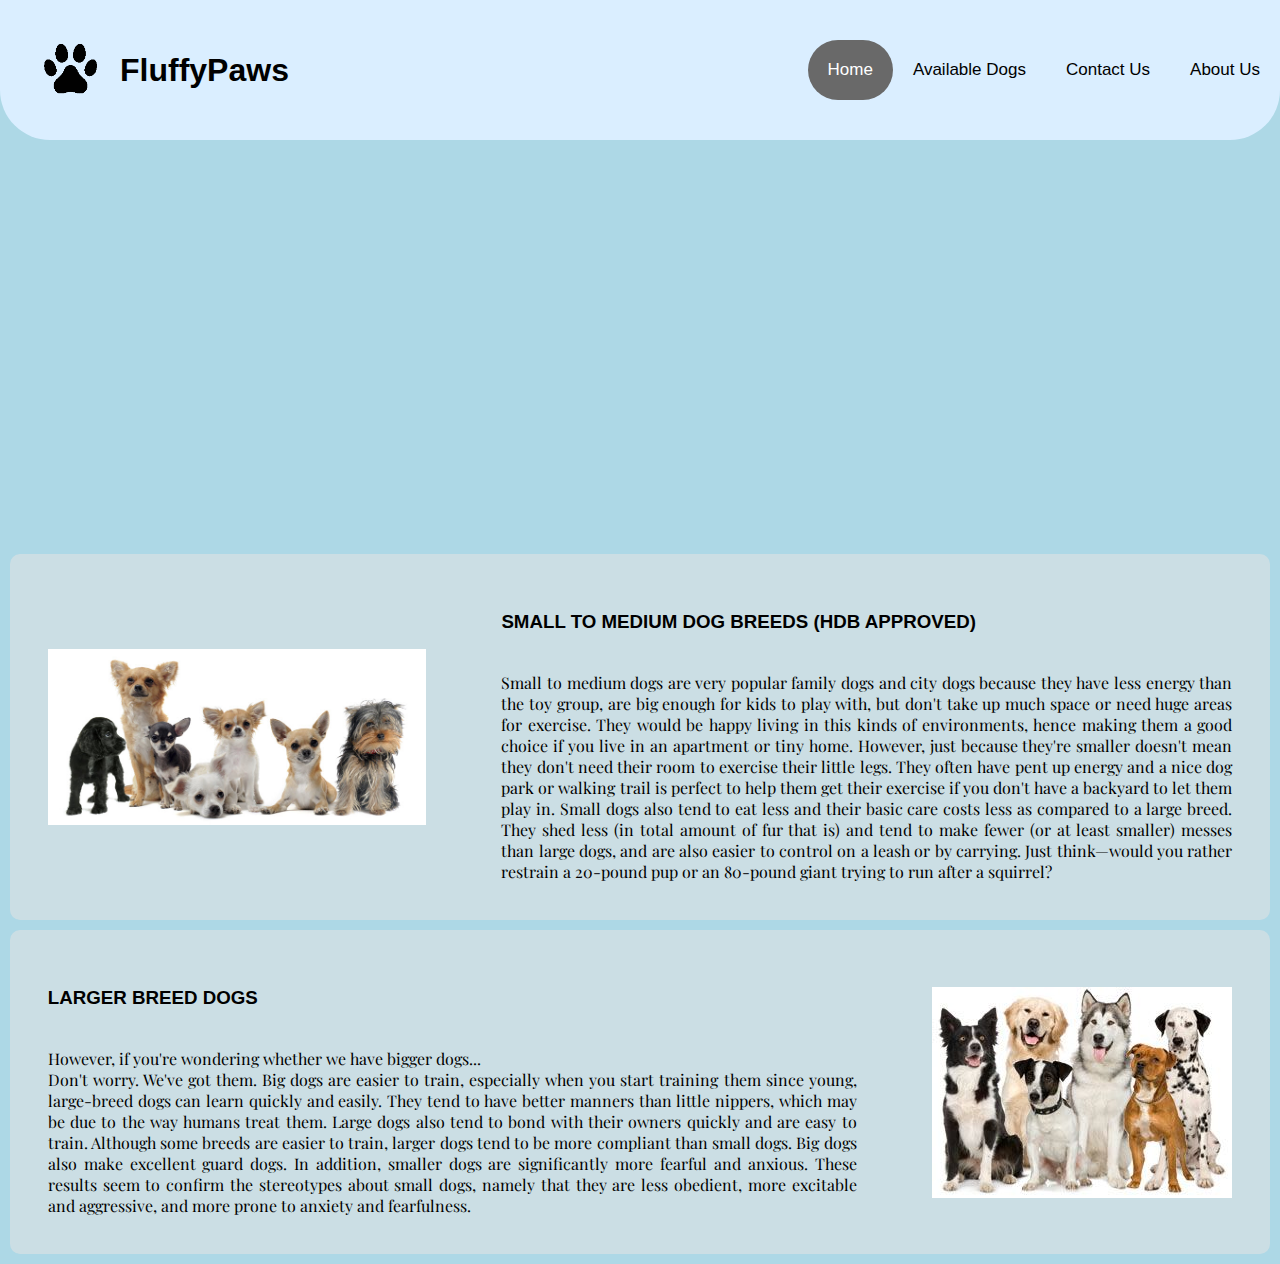
==== pages/index.html @ 92ed2480 "Assignment1" ====
<!DOCTYPE html>
<html lang="en">
  <head>
    <meta charset="UTF-8" />
    <meta name="viewport" content="width=device-width, initial-scale=1.0" />
    <meta http-equiv="X-UA-Compatible" content="ie=edge" />
    <title>FluffyPaws</title>
    <link rel="stylesheet" href="../style.css" />
    <script type="text/javascript" src="../index.js"></script>
    <style>
      @import url('https://fonts.googleapis.com/css2?family=Playfair+Display&display=swap');
    	.tiletext{
        font-family: 'Playfair Display', serif;
    	}
    </style>
  </head>

  <body>
    <div class="headercontainer">
      <header>
        <img src="../images/logo.png" style="height: 100px; width: 100px;">
        <h1>FluffyPaws</h1>
      </header>
      <nav>
        <div class="topnav">
          <a class="active" href="../pages/index.html">Home</a>
          <a href="../pages/availabledogs.html">Available Dogs</a>
          <a href="../pages/contactus.html">Contact Us</a>
          <a href="../pages/aboutus.html">About Us</a>
        </div>
      </nav>
    </div>

    <section>
      <video width="100%" height="400" autoplay>
        <source src="../video/dog.mp4" type="video/mp4">
      </video>
    </section>
    <section>
      <div class="tile">
        <img class="tileimg" src="../images/small.jpg" />
        <div class="tiletext">
          <h3>SMALL TO MEDIUM DOG BREEDS (HDB APPROVED)</h3>
          <br />
          Small to medium dogs are very popular family dogs and city dogs because they have less energy than the toy group, are big enough for kids to play with, but don't take up much space or need huge areas for exercise. They would be happy living in this kinds of environments, hence making them a good choice if you live in an apartment or tiny home. However, just because they're smaller doesn't mean they don't need their room to exercise their little legs. They often have pent up energy and a nice dog park or walking trail is perfect to help them get their exercise if you don't have a backyard to let them play in. Small dogs also tend to eat less and their basic care costs less as compared to a large breed. They shed less (in total amount of fur that is) and tend to make fewer (or at least smaller) messes than large dogs, and are also easier to control on a leash or by carrying. Just think—would you rather restrain a 20-pound pup or an 80-pound giant trying to run after a squirrel?
        </div>
      </div>

      <div class="tile">
        <div class="tiletext">
          <h3>LARGER BREED DOGS</h3>
          <br />
          However, if you're wondering whether we have bigger dogs... <br />
          Don't worry. We've got them. Big dogs are easier to train, especially when you start training them since young, large-breed dogs can learn quickly and easily. They tend to have better manners than little nippers, which may be due to the way humans treat them. Large dogs also tend to bond with their owners quickly and are easy to train. Although some breeds are easier to train, larger dogs tend to be more compliant than small dogs. Big dogs also make excellent guard dogs. In addition, smaller dogs are significantly more fearful and anxious. These results seem to confirm the stereotypes about small dogs, namely that they are less obedient, more excitable and aggressive, and more prone to anxiety and fearfulness.
        </div>
        <img class="tileimg" src="../images/big.jpg" />
      </div>
    </section>
    <script>
      showSlides(slideIndex);
    </script>
  </body>
</html>
---- style.css ----
* {
    font-family: Helvetica, sans-serif;
  }
  
  body {
    background-color: lightblue;
    margin: 0px;
  }
  
  h1 {
    color: black;
  }
  
  header {
    text-align: center;
    padding: 20px;
    display: flex;
    align-items: center;
  }
  
  .headercontainer {
    background-color: #daeeff;
    display: flex;
    justify-content: space-between;
    border-bottom-left-radius: 50px;
    border-bottom-right-radius: 50px;
  }
  
  /* Top Nav Background Color */
  .topnav {
    overflow: hidden;
    display: flex;
    height: 100%;
    justify-content: center;
    align-items: center;
  }
  
  /* Style the links inside the navigation bar */
  .topnav a {
    border-radius: 50px;
    float: left;
    color: black;
    text-align: center;
    text-decoration: none;
    font-size: 17px;
    padding: 20px;
  }
  
  /* Change the color of links on hover */
  .topnav a:hover {
    background-color: #ddd;
    color: black;
  }
  
  /* Add a color to the active/current link */
  .topnav a.active {
    background-color: #696969;
    color: white;
  }
  
  /*Banner*/
  
  .banner {
    position: relative;
  }
  
  .bannerimg {
    width: 100%;
    position: relative;
  }
  
  .bannertxt {
    font-size: xx-large;
    color: white;
    background-color: rgba(0, 0, 0, 0.5);
    padding: 5px;
    position: absolute;
    top: 20px;
    left: 20px;
  }
  
  .tile {
    display: flex;
    align-items: center;
    justify-content: space-around;
    background-color: rgba(226, 226, 226, 0.555);
    margin: 10px;
    border-radius: 10px;
    text-align: justify;
  }
  
  .tileimg {
    max-width: 30%;
    /* border-style: dashed; */
    /* padding: 3%; */
    margin: 3%;
  }
  
  .tiletext {
    vertical-align: middle;
    margin: 3%;
    /* border-style: dashed; */
  }
  
  .grid-container {
    display: grid;
    grid-template-columns: auto auto auto;
  }
  
  .grid-item {
    margin: auto;
    padding: 10px;
    position: relative;
  }
  
  .grid-item:hover .overlay{
    opacity: 1;
  }
  
  .grid-img {
    display: block;
    height: 300px;
    width: 400px;
    object-fit: cover;
  }
  
  .grid-img:hover{
    filter: brightness(50%);
  }
  
  .overlay {
    position: absolute;
    bottom: 5%;
    background: rgb(0, 0, 0);
    background: rgba(0, 0, 0, 0.5); /* Black see-through */
    color: #f1f1f1;
    width: 400px;
    transition: .5s ease;
    opacity:0;
    color: white;
    font-size: 20px;
    
    text-align: center;
  }
  
  * {
    box-sizing: border-box;
  }
  
  .slideshow-container {
    max-width: 100%;
    position: relative;
    margin: auto;
  }
  
  .mySlides {
    display: none;
  }
  
  .prev,
  .next {
    cursor: pointer;
    position: absolute;
    top: 50%;
    width: auto;
    margin-top: -22px;
    padding: 16px;
    color: white;
    font-weight: bold;
    font-size: 18px;
    transition: 0.6s ease;
    border-radius: 0 3px 3px 0;
    user-select: none;
  }
  
  .next {
    right: 0;
    border-radius: 3px 0 0 3px;
  }
  
  .prev:hover,
  .next:hover {
    background-color: rgba(0, 0, 0, 0.8);
  }
  
  .text {
    color: #f2f2f2;
    font-size: 15px;
    padding: 8px 12px;
    position: absolute;
    bottom: 8px;
    width: 100%;
    text-align: center;
  }
  
  .numbertext {
    color: #f2f2f2;
    font-size: 12px;
    padding: 8px 12px;
    position: absolute;
    top: 0;
  }
  
  .dot {
    cursor: pointer;
    height: 15px;
    width: 15px;
    margin: 0 2px;
    background-color: #bbb;
    border-radius: 50%;
    display: inline-block;
    transition: background-color 0.6s ease;
  }
  
  .active,
  .dot:hover {
    background-color: #717171;
  }
  
  .fade {
    animation-name: fade;
    animation-duration: 1.5s;
  }
  
  @keyframes fade {
    from {
      opacity: 0.4;
    }
    to {
      opacity: 1;
    }
  }
  
  .contactusbanner {
    display: flex;
    
  }
  
  .contactusitem2 {
    border-radius: 10px;
    margin: 20px;
    padding: 2%;
    text-align: left;
    background-color: rgba(226, 226, 226, 0.555);
  
  }
  
  .contactusitem {
    display: flex;
    flex-direction: column;
    align-content: center;
    justify-content: center;
    
  }
  
  .aboutus {
    display: flex;
    margin: 50px;
    padding: 50px;
  }
  
  .aboutuschoose {
    width: 100%;
    height: 200px;
  }
  
  .aboutusreviews {
    width: 100%;
    height: 200px;
    display: flex;
    flex-direction: column;
    
  }
  
  .reviewtile {
    background-color: rgba(226, 226, 226, 0.555);
    margin: 30px;
    padding: 40px;
    border-radius: 10px;
  }
  
  input[type=text], select, textarea{
    width: 100%;
    padding: 12px;
    border: 1px solid #ccc;
    border-radius: 4px;
    box-sizing: border-box;
    resize: vertical;
  }
  
  label {
    padding: 12px 12px 12px 0;
    display: inline-block;
  }
  
  input[type=submit] {
    background-color: #04AA6D;
    color: white;
    padding: 12px 20px;
    border: none;
    border-radius: 4px;
    cursor: pointer;
    float: right;
  }
  
  .container {
    border-radius: 5px;
    background-color: #f2f2f2;
    padding: 20px;
  }
  
  .col-25 {
    float: left;
    width: 25%;
    margin-top: 6px;
  }
  
  .col-75 {
    float: left;
    width: 75%;
    margin-top: 6px;
  }
  
  .row:after {
    content: "";
    display: table;
    clear: both;
  }
  
  @media screen and (max-width: 600px) {
    .col-25, .col-75, input[type=submit] {
      width: 100%;
      margin-top: 0;
    }
  }
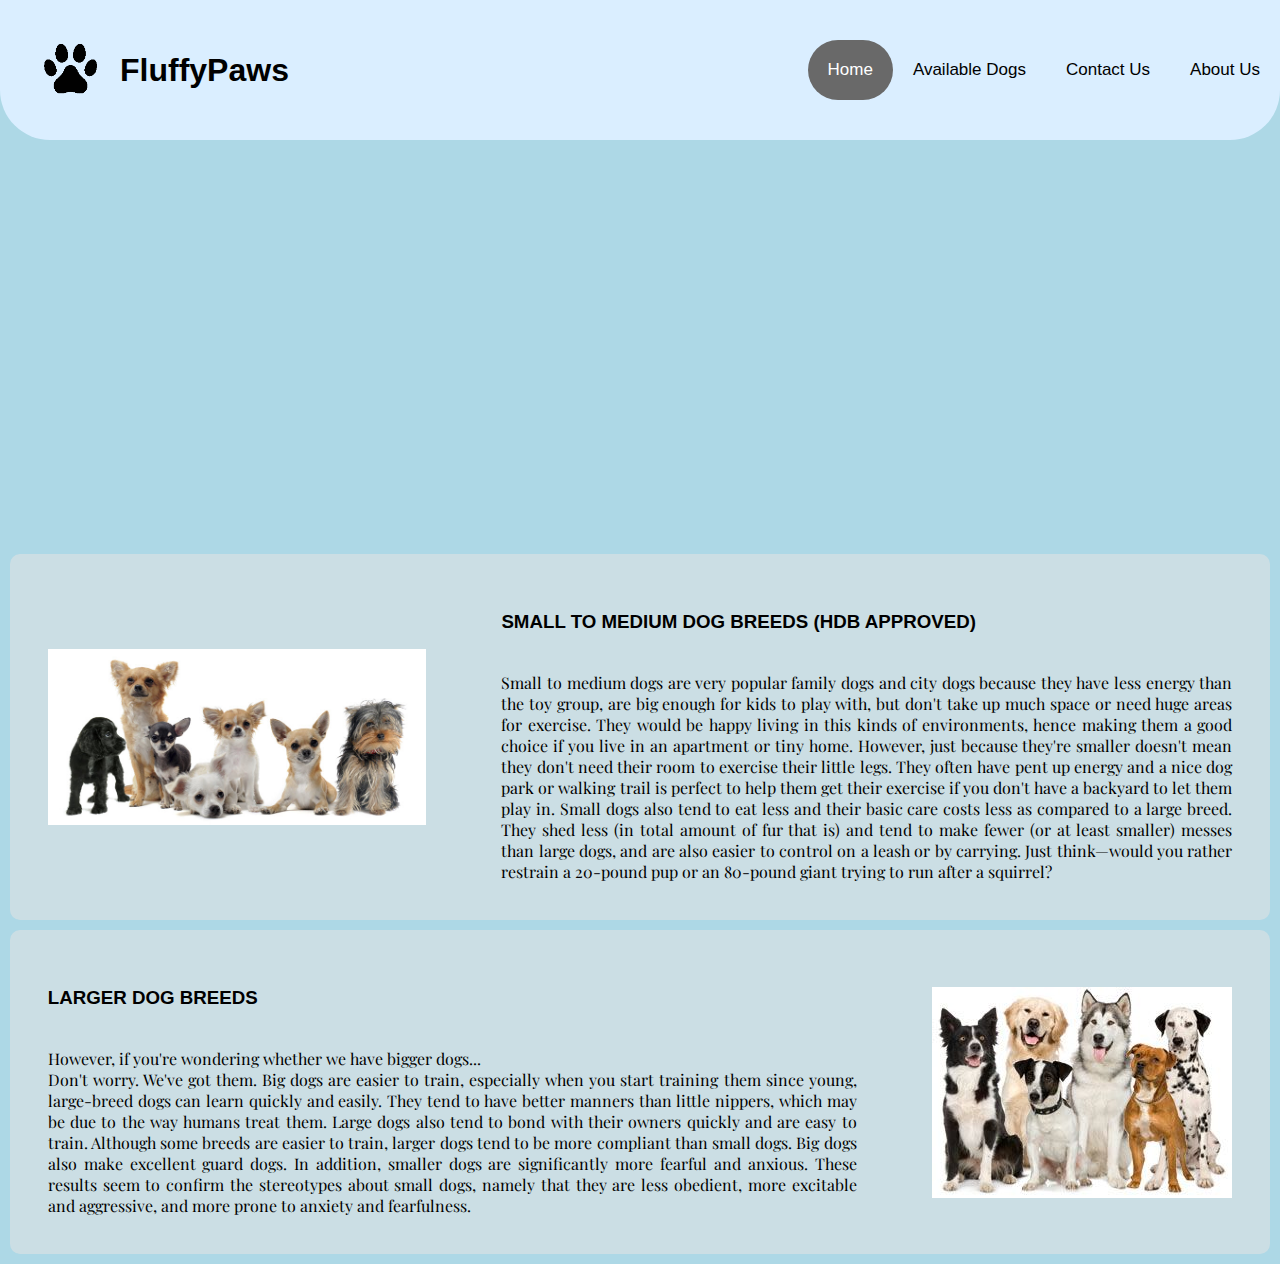
==== commit c683e14c: "final2" ====
--- a/pages/index.html
+++ b/pages/index.html
@@ -32,7 +32,7 @@
     </div>
 
     <section>
-      <video width="100%" height="400" autoplay>
+      <video width="100%" height="400" autoplay="true">
         <source src="../video/dog.mp4" type="video/mp4">
       </video>
     </section>
@@ -48,7 +48,7 @@
 
       <div class="tile">
         <div class="tiletext">
-          <h3>LARGER BREED DOGS</h3>
+          <h3>LARGER DOG BREEDS</h3>
           <br />
           However, if you're wondering whether we have bigger dogs... <br />
           Don't worry. We've got them. Big dogs are easier to train, especially when you start training them since young, large-breed dogs can learn quickly and easily. They tend to have better manners than little nippers, which may be due to the way humans treat them. Large dogs also tend to bond with their owners quickly and are easy to train. Although some breeds are easier to train, larger dogs tend to be more compliant than small dogs. Big dogs also make excellent guard dogs. In addition, smaller dogs are significantly more fearful and anxious. These results seem to confirm the stereotypes about small dogs, namely that they are less obedient, more excitable and aggressive, and more prone to anxiety and fearfulness.
